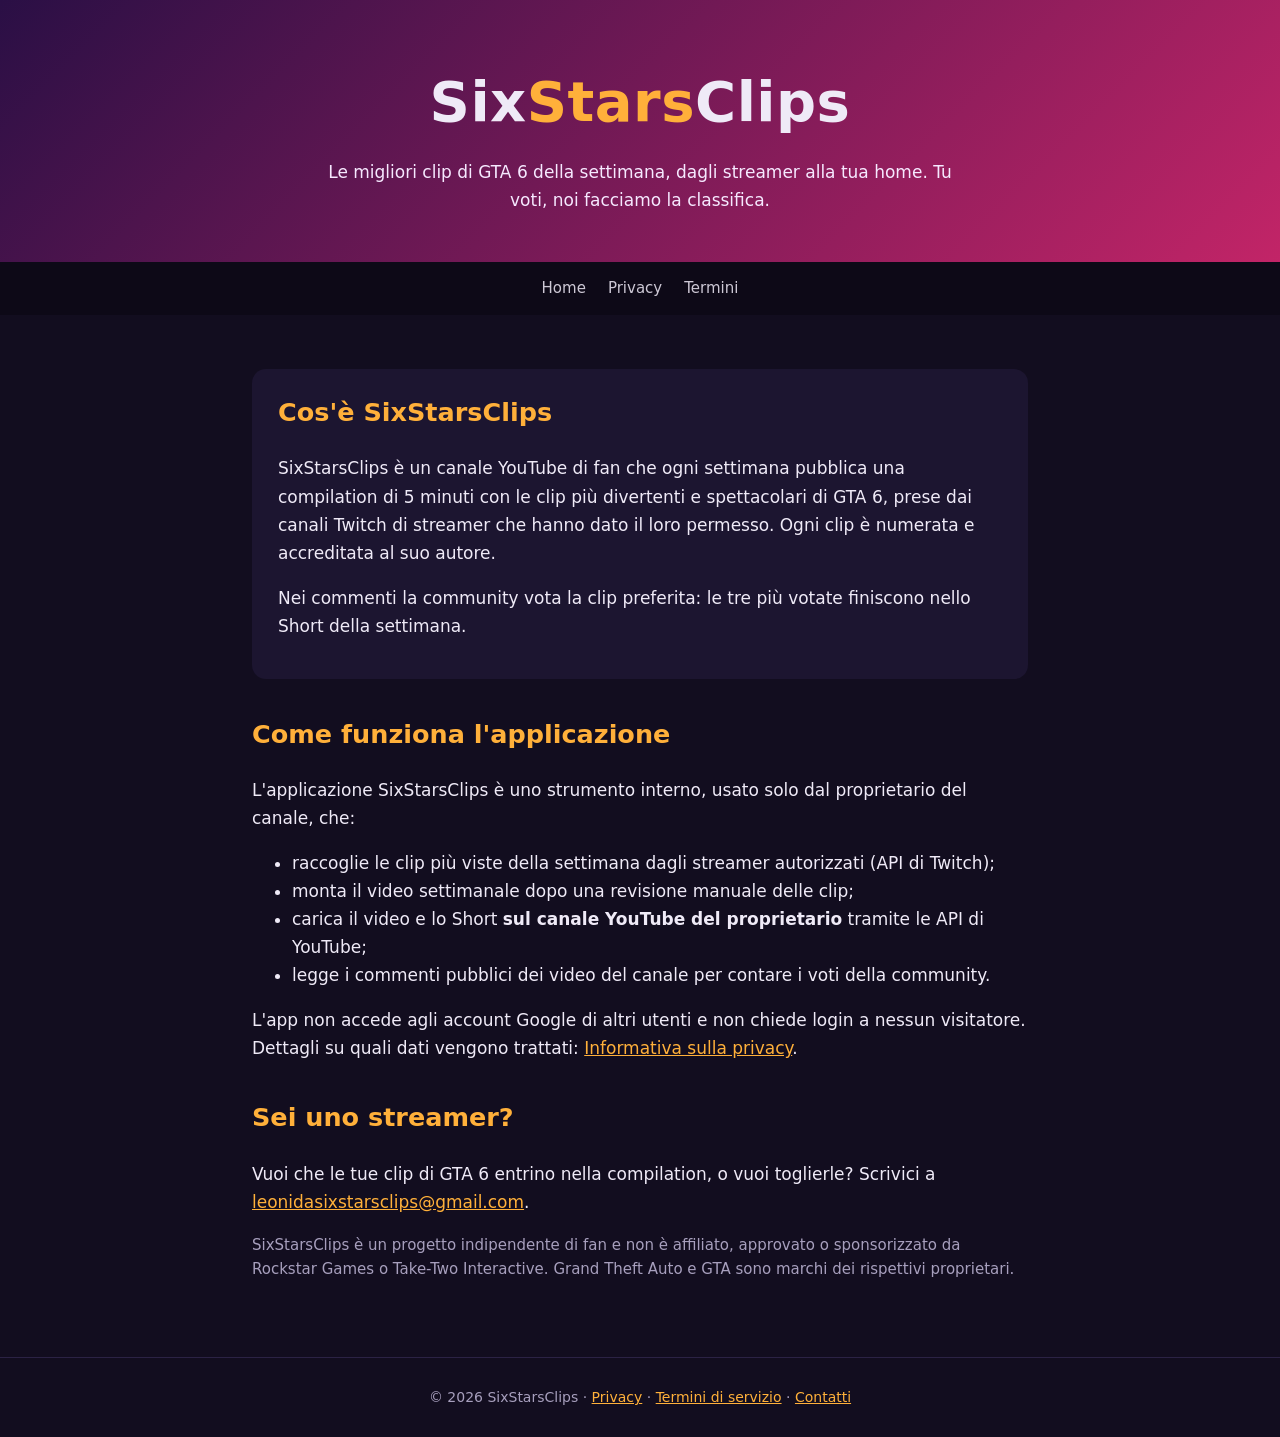
==== index.html @ 4f5a5ed4 "Add files via upload" ====
<!doctype html>
<html lang="it">
<head>
<meta charset="utf-8"><meta name="viewport" content="width=device-width,initial-scale=1">
<title>SixStarsClips – Le migliori clip di GTA 6, ogni settimana</title>
<meta name="description" content="SixStarsClips: compilation settimanale delle migliori clip di GTA 6 dagli streamer, votate dalla community.">
<link rel="stylesheet" href="style.css">
</head>
<body>
<header>
  <h1>Six<span>Stars</span>Clips</h1>
  <p>Le migliori clip di GTA 6 della settimana, dagli streamer alla tua home. Tu voti, noi facciamo la classifica.</p>
</header>
<nav><a href="index.html">Home</a><a href="privacy.html">Privacy</a><a href="terms.html">Termini</a></nav>
<main>
  <div class="card">
    <h2 style="margin-top:0">Cos'è SixStarsClips</h2>
    <p>SixStarsClips è un canale YouTube di fan che ogni settimana pubblica una compilation di 5 minuti con le clip più divertenti e spettacolari di GTA 6, prese dai canali Twitch di streamer che hanno dato il loro permesso. Ogni clip è numerata e accreditata al suo autore.</p>
    <p>Nei commenti la community vota la clip preferita: le tre più votate finiscono nello Short della settimana.</p>
  </div>
  <h2>Come funziona l'applicazione</h2>
  <p>L'applicazione SixStarsClips è uno strumento interno, usato solo dal proprietario del canale, che:</p>
  <ul>
    <li>raccoglie le clip più viste della settimana dagli streamer autorizzati (API di Twitch);</li>
    <li>monta il video settimanale dopo una revisione manuale delle clip;</li>
    <li>carica il video e lo Short <strong>sul canale YouTube del proprietario</strong> tramite le API di YouTube;</li>
    <li>legge i commenti pubblici dei video del canale per contare i voti della community.</li>
  </ul>
  <p>L'app non accede agli account Google di altri utenti e non chiede login a nessun visitatore. Dettagli su quali dati vengono trattati: <a href="privacy.html">Informativa sulla privacy</a>.</p>
  <h2>Sei uno streamer?</h2>
  <p>Vuoi che le tue clip di GTA 6 entrino nella compilation, o vuoi toglierle? Scrivici a <a href="mailto:leonidasixstarsclips@gmail.com">leonidasixstarsclips@gmail.com</a>.</p>
  <p class="mut">SixStarsClips è un progetto indipendente di fan e non è affiliato, approvato o sponsorizzato da Rockstar Games o Take-Two Interactive. Grand Theft Auto e GTA sono marchi dei rispettivi proprietari.</p>
</main>
<footer>© 2026 SixStarsClips · <a href="privacy.html">Privacy</a> · <a href="terms.html">Termini di servizio</a> · <a href="mailto:leonidasixstarsclips@gmail.com">Contatti</a></footer>
</body>
</html>
---- style.css ----
:root{--bg:#120d1f;--card:#1c1530;--txt:#efeaf7;--mut:#a79fbd;--acc:#ff2d75;--acc2:#ffb03a}
*{box-sizing:border-box}
body{margin:0;font:17px/1.65 system-ui,-apple-system,"Segoe UI",Roboto,sans-serif;background:var(--bg);color:var(--txt)}
a{color:var(--acc2)}
header{background:linear-gradient(135deg,#2a0f45,#ff2d75 140%);padding:56px 24px 48px;text-align:center}
header h1{margin:0;font-size:clamp(34px,6vw,56px);letter-spacing:.5px}
header h1 span{color:var(--acc2)}
header p{margin:10px auto 0;max-width:640px;color:#f6e9ff}
nav{display:flex;gap:22px;justify-content:center;padding:14px;background:#0d0917;font-size:15px}
nav a{color:var(--txt);text-decoration:none;opacity:.85}nav a:hover{opacity:1;color:var(--acc2)}
main{max-width:820px;margin:0 auto;padding:36px 22px 60px}
.card{background:var(--card);border-radius:14px;padding:22px 26px;margin:18px 0}
h2{color:var(--acc2);margin-top:34px}h3{margin-bottom:4px}
.mut{color:var(--mut);font-size:15px}
footer{text-align:center;color:var(--mut);font-size:14px;padding:28px;border-top:1px solid #2b2244}
.lang{border-top:1px dashed #3a2f57;margin-top:44px;padding-top:10px}
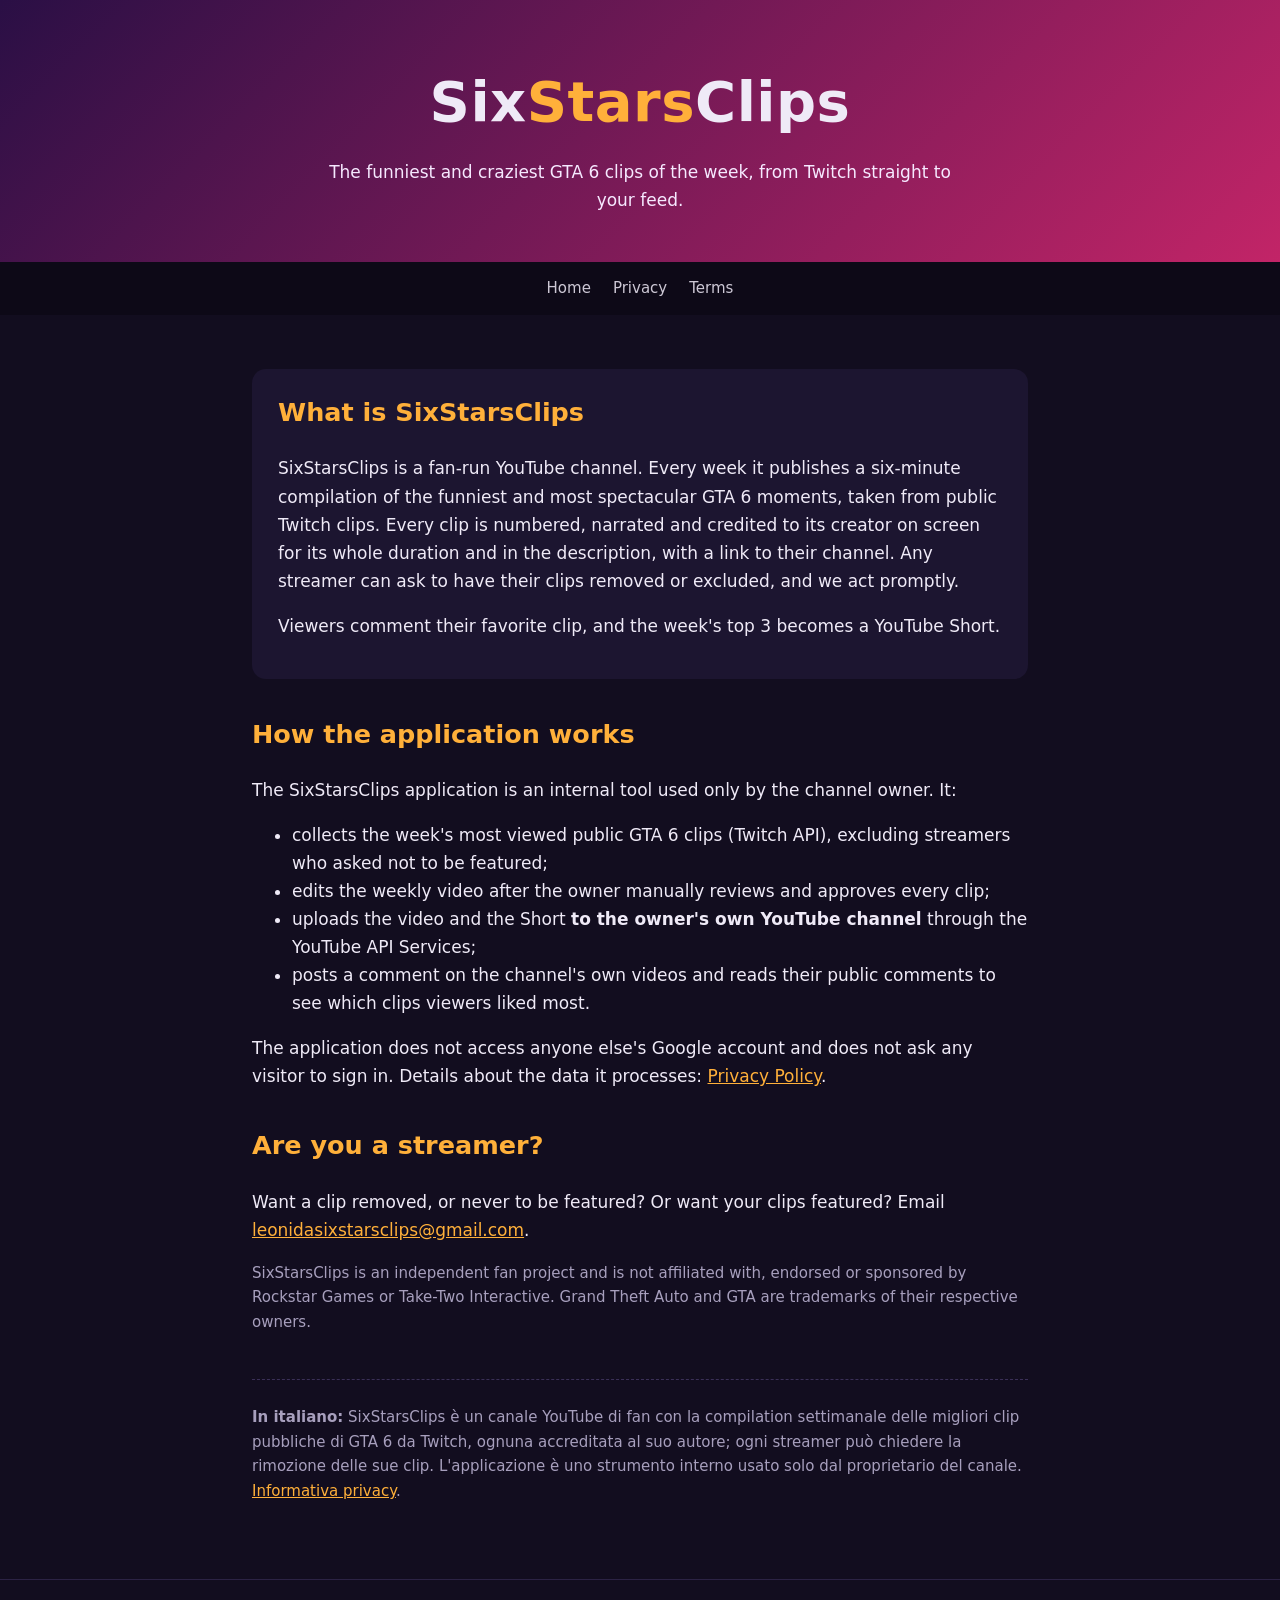
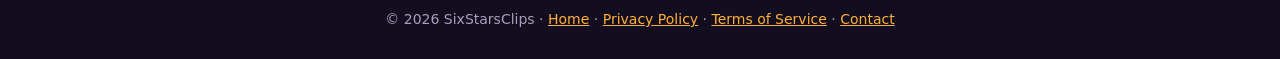
==== commit 42c7d34a: "Add files via upload" ====
--- a/index.html
+++ b/index.html
@@ -1,36 +1,35 @@
 <!doctype html>
-<html lang="it">
+<html lang="en">
 <head>
 <meta charset="utf-8"><meta name="viewport" content="width=device-width,initial-scale=1">
-<title>SixStarsClips – Le migliori clip di GTA 6, ogni settimana</title>
-<meta name="description" content="SixStarsClips: compilation settimanale delle migliori clip di GTA 6 dagli streamer, votate dalla community.">
+<title>SixStarsClips – The best GTA 6 clips, every week</title>
+<meta name="description" content="SixStarsClips: the best GTA 6 clips from Twitch streamers, every week, credited to their creators.">
 <link rel="stylesheet" href="style.css">
 </head>
 <body>
-<header>
-  <h1>Six<span>Stars</span>Clips</h1>
-  <p>Le migliori clip di GTA 6 della settimana, dagli streamer alla tua home. Tu voti, noi facciamo la classifica.</p>
-</header>
-<nav><a href="index.html">Home</a><a href="privacy.html">Privacy</a><a href="terms.html">Termini</a></nav>
+<header><h1>Six<span>Stars</span>Clips</h1><p>The funniest and craziest GTA 6 clips of the week, from Twitch straight to your feed.</p></header>
+<nav><a href="index.html">Home</a><a href="privacy.html">Privacy</a><a href="terms.html">Terms</a></nav>
 <main>
-  <div class="card">
-    <h2 style="margin-top:0">Cos'è SixStarsClips</h2>
-    <p>SixStarsClips è un canale YouTube di fan che ogni settimana pubblica una compilation di 5 minuti con le clip più divertenti e spettacolari di GTA 6, prese dai canali Twitch di streamer che hanno dato il loro permesso. Ogni clip è numerata e accreditata al suo autore.</p>
-    <p>Nei commenti la community vota la clip preferita: le tre più votate finiscono nello Short della settimana.</p>
-  </div>
-  <h2>Come funziona l'applicazione</h2>
-  <p>L'applicazione SixStarsClips è uno strumento interno, usato solo dal proprietario del canale, che:</p>
-  <ul>
-    <li>raccoglie le clip più viste della settimana dagli streamer autorizzati (API di Twitch);</li>
-    <li>monta il video settimanale dopo una revisione manuale delle clip;</li>
-    <li>carica il video e lo Short <strong>sul canale YouTube del proprietario</strong> tramite le API di YouTube;</li>
-    <li>legge i commenti pubblici dei video del canale per contare i voti della community.</li>
-  </ul>
-  <p>L'app non accede agli account Google di altri utenti e non chiede login a nessun visitatore. Dettagli su quali dati vengono trattati: <a href="privacy.html">Informativa sulla privacy</a>.</p>
-  <h2>Sei uno streamer?</h2>
-  <p>Vuoi che le tue clip di GTA 6 entrino nella compilation, o vuoi toglierle? Scrivici a <a href="mailto:leonidasixstarsclips@gmail.com">leonidasixstarsclips@gmail.com</a>.</p>
-  <p class="mut">SixStarsClips è un progetto indipendente di fan e non è affiliato, approvato o sponsorizzato da Rockstar Games o Take-Two Interactive. Grand Theft Auto e GTA sono marchi dei rispettivi proprietari.</p>
+
+<div class="card">
+<h2 style="margin-top:0">What is SixStarsClips</h2>
+<p>SixStarsClips is a fan-run YouTube channel. Every week it publishes a six-minute compilation of the funniest and most spectacular GTA 6 moments, taken from public Twitch clips. Every clip is numbered, narrated and credited to its creator on screen for its whole duration and in the description, with a link to their channel. Any streamer can ask to have their clips removed or excluded, and we act promptly.</p>
+<p>Viewers comment their favorite clip, and the week's top 3 becomes a YouTube Short.</p>
+</div>
+<h2>How the application works</h2>
+<p>The SixStarsClips application is an internal tool used only by the channel owner. It:</p>
+<ul>
+<li>collects the week's most viewed public GTA 6 clips (Twitch API), excluding streamers who asked not to be featured;</li>
+<li>edits the weekly video after the owner manually reviews and approves every clip;</li>
+<li>uploads the video and the Short <strong>to the owner's own YouTube channel</strong> through the YouTube API Services;</li>
+<li>posts a comment on the channel's own videos and reads their public comments to see which clips viewers liked most.</li>
+</ul>
+<p>The application does not access anyone else's Google account and does not ask any visitor to sign in. Details about the data it processes: <a href="privacy.html">Privacy Policy</a>.</p>
+<h2>Are you a streamer?</h2>
+<p>Want a clip removed, or never to be featured? Or want your clips featured? Email <a href="mailto:leonidasixstarsclips@gmail.com">leonidasixstarsclips@gmail.com</a>.</p>
+<p class="mut">SixStarsClips is an independent fan project and is not affiliated with, endorsed or sponsored by Rockstar Games or Take-Two Interactive. Grand Theft Auto and GTA are trademarks of their respective owners.</p>
+<div class="lang"><p class="mut"><strong>In italiano:</strong> SixStarsClips è un canale YouTube di fan con la compilation settimanale delle migliori clip pubbliche di GTA 6 da Twitch, ognuna accreditata al suo autore; ogni streamer può chiedere la rimozione delle sue clip. L'applicazione è uno strumento interno usato solo dal proprietario del canale. <a href="privacy.html">Informativa privacy</a>.</p></div>
 </main>
-<footer>© 2026 SixStarsClips · <a href="privacy.html">Privacy</a> · <a href="terms.html">Termini di servizio</a> · <a href="mailto:leonidasixstarsclips@gmail.com">Contatti</a></footer>
+<footer>© 2026 SixStarsClips · <a href="index.html">Home</a> · <a href="privacy.html">Privacy Policy</a> · <a href="terms.html">Terms of Service</a> · <a href="mailto:leonidasixstarsclips@gmail.com">Contact</a></footer>
 </body>
 </html>
